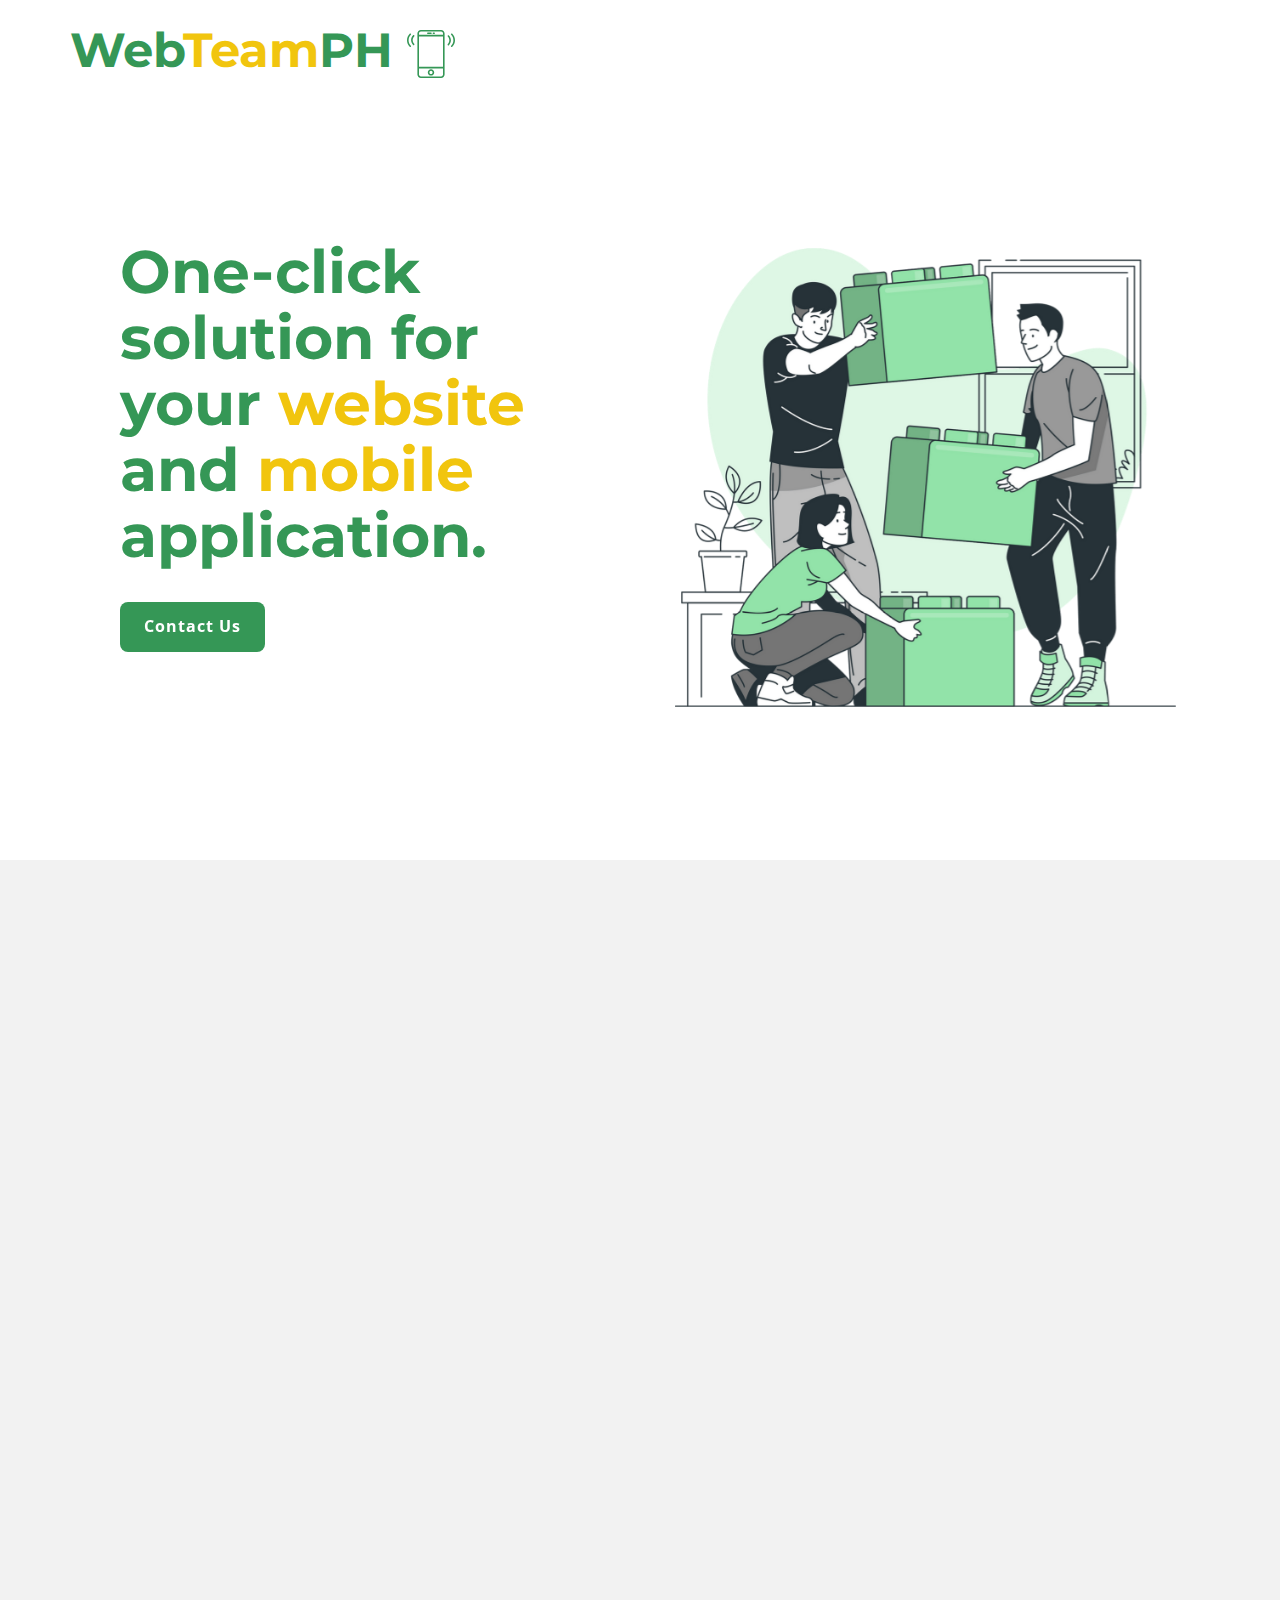
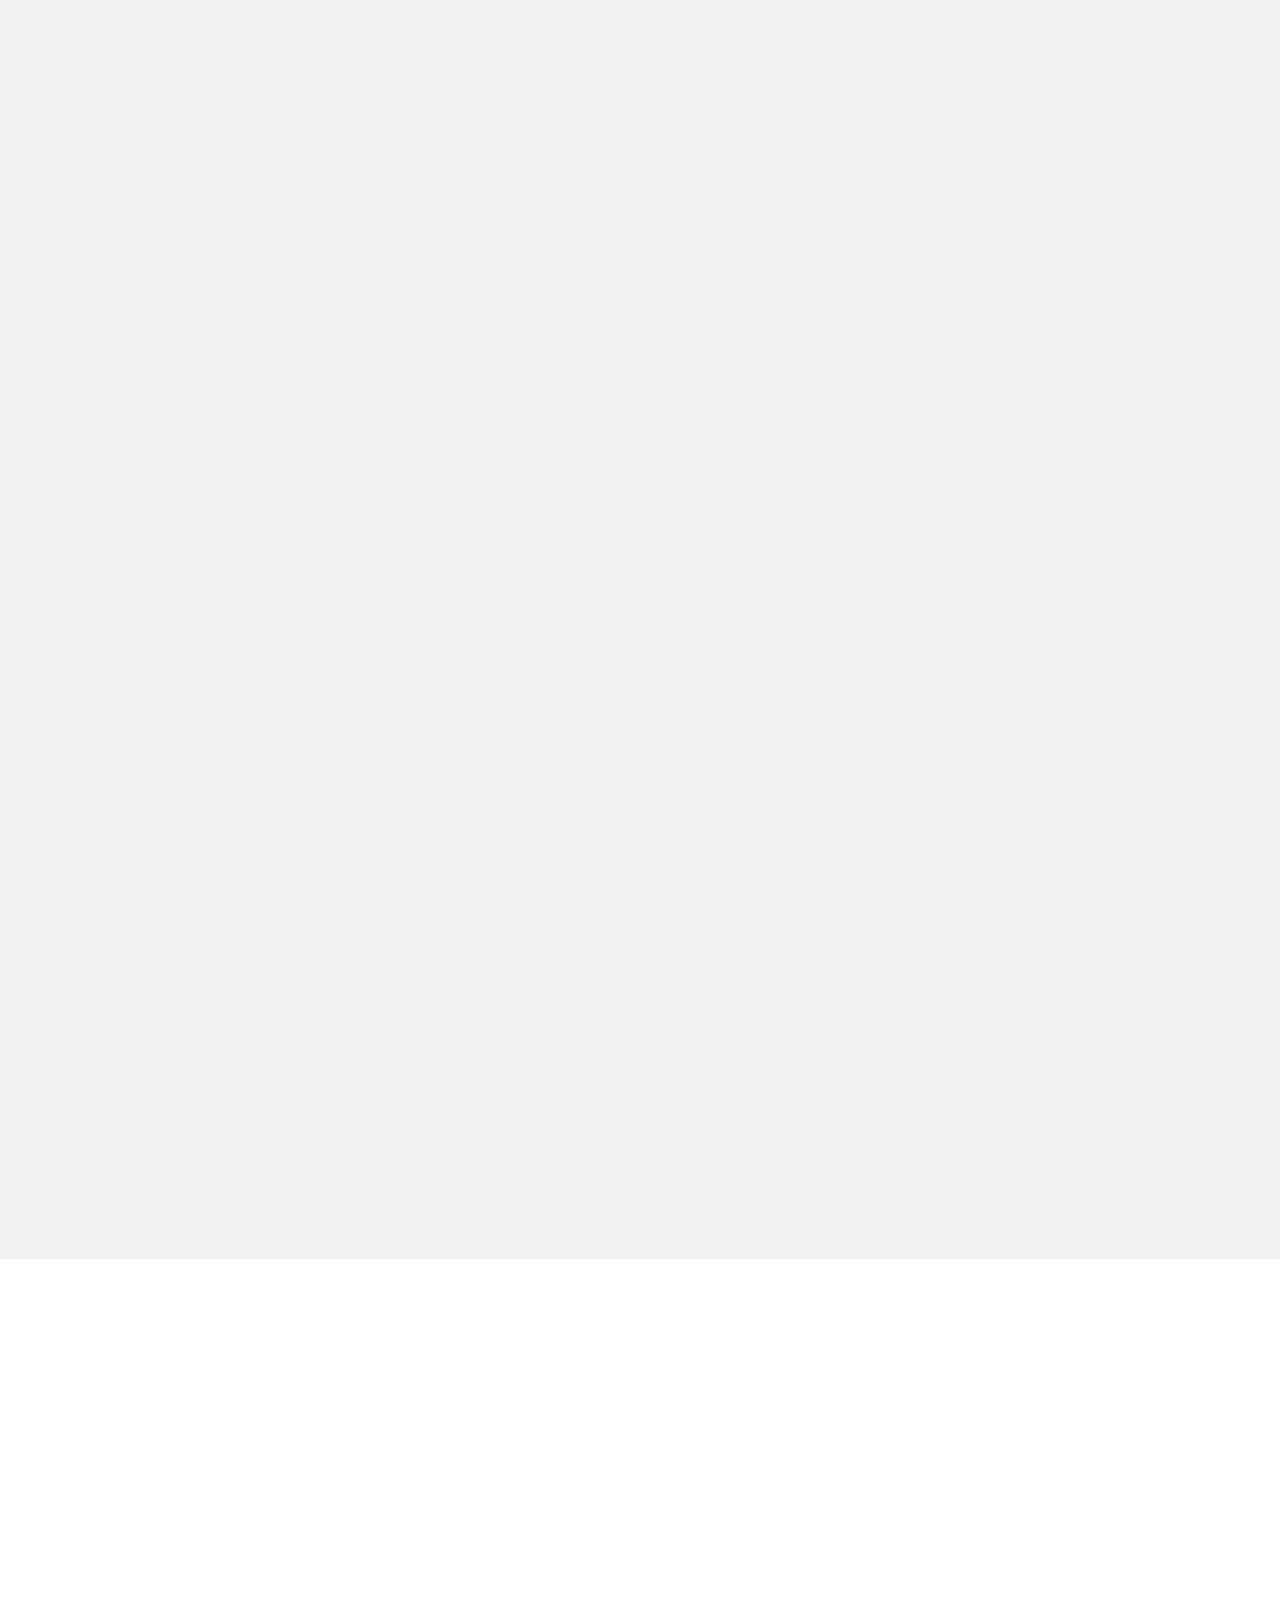
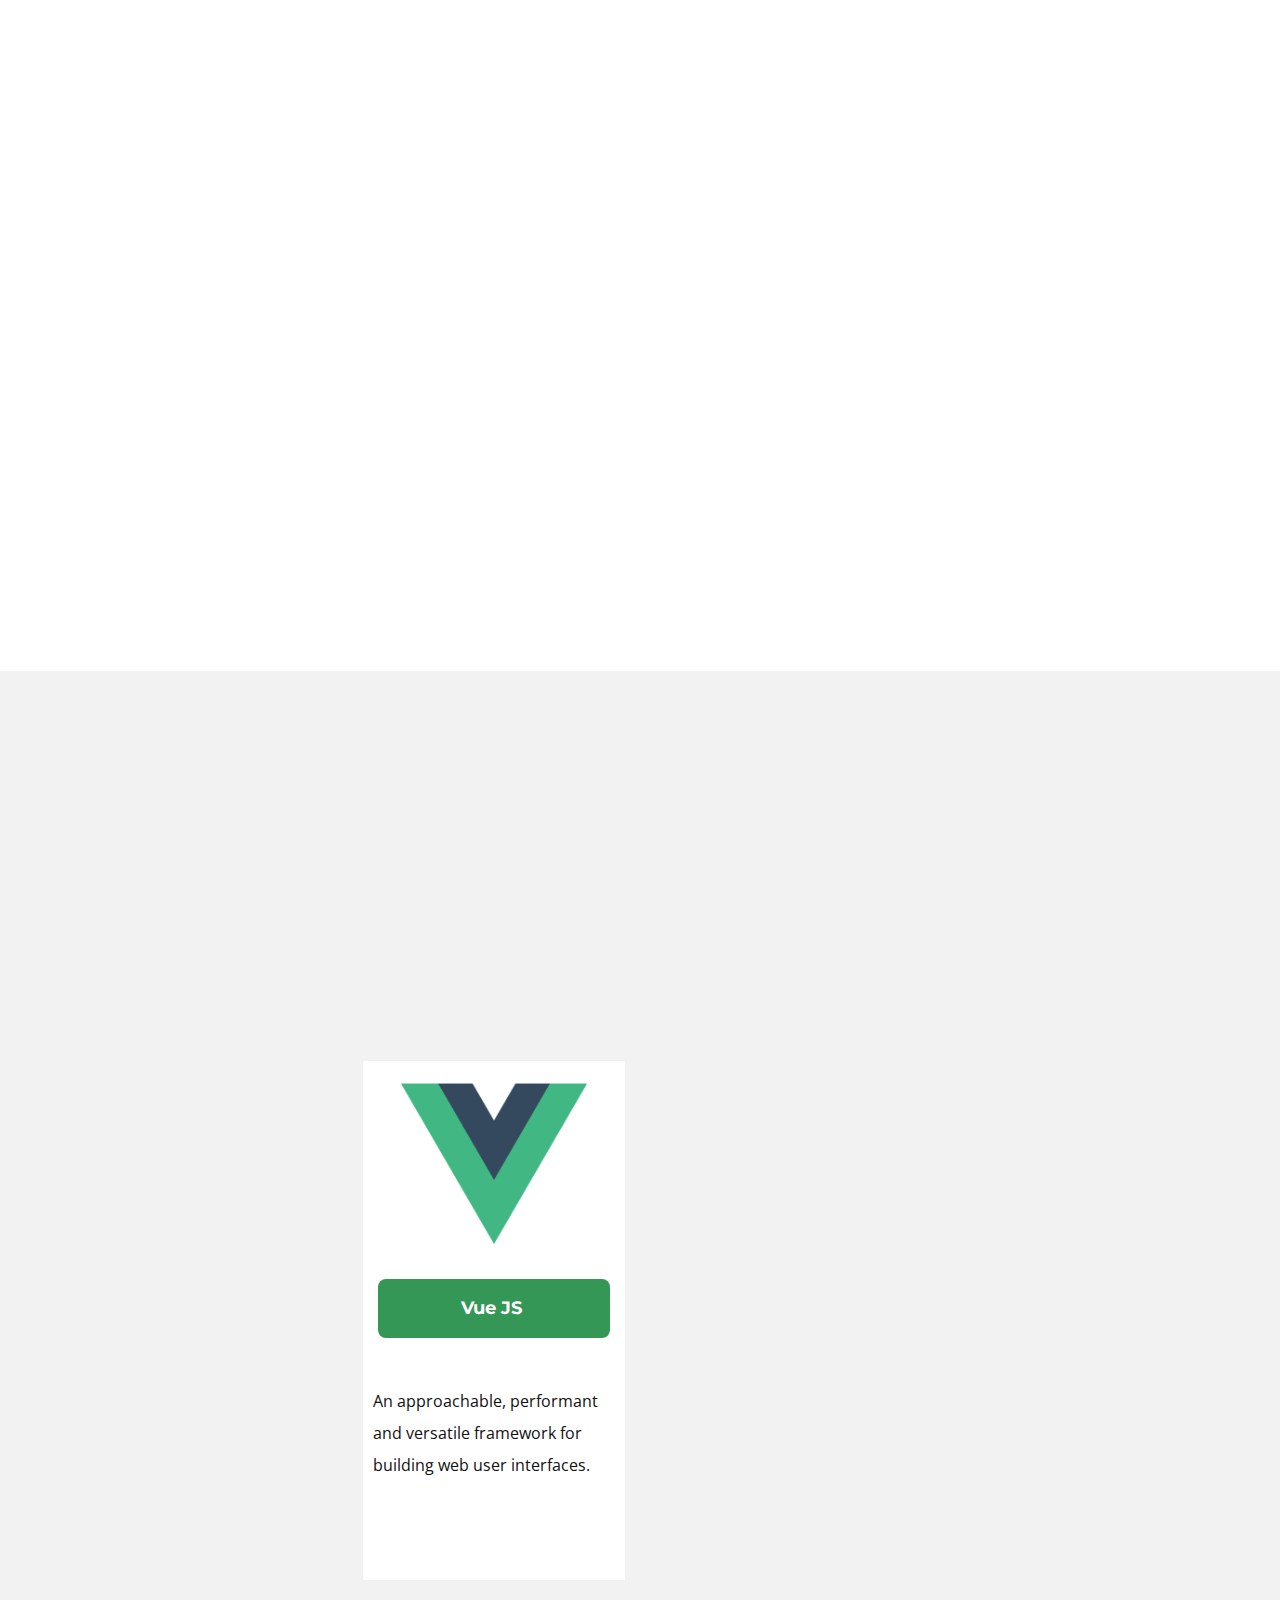
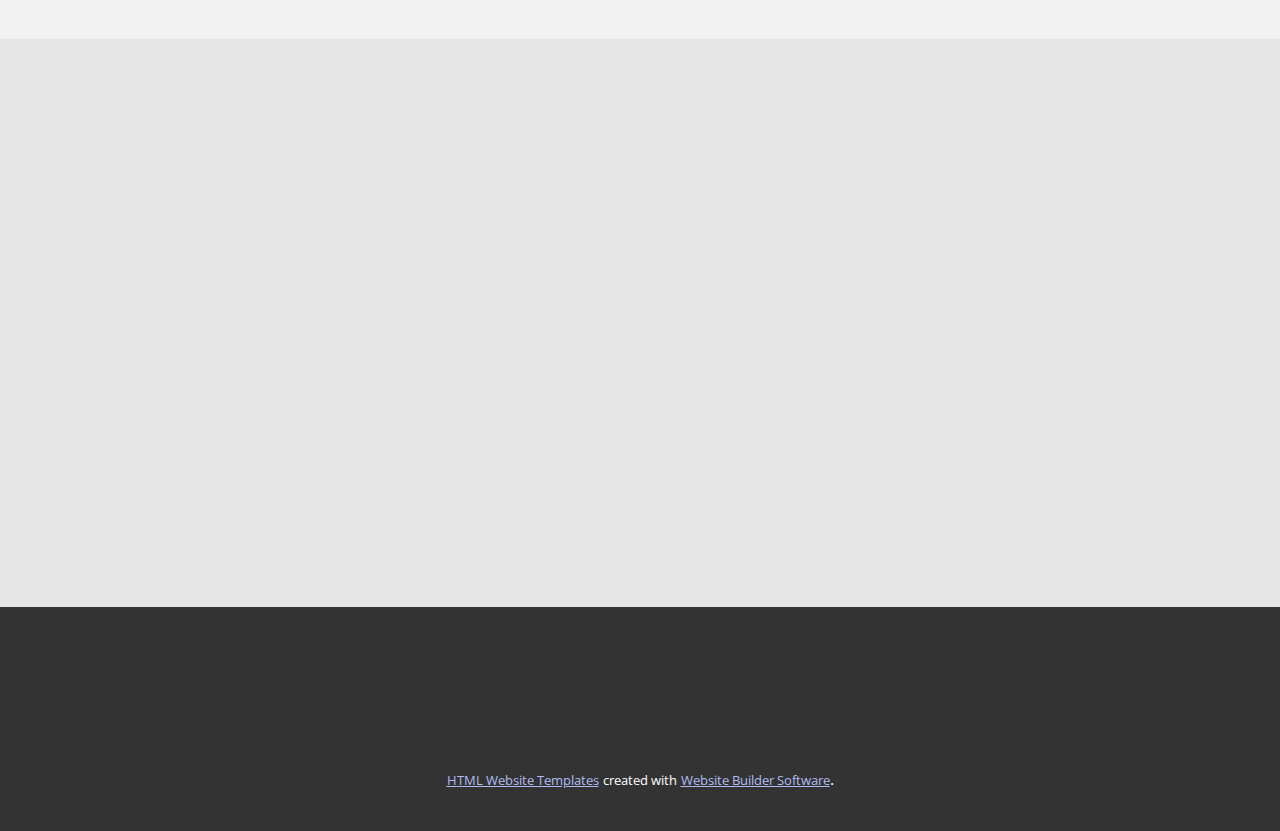
==== index.html @ 56d76322 "uploaded files" ====
<!DOCTYPE html>
<html style="font-size: 16px;" lang="en"><head>
    <meta name="viewport" content="width=device-width, initial-scale=1.0">
    <meta charset="utf-8">
    <meta name="keywords" content="​One-click solution for your static website., ​Hosting solution with benefits., What Clients Say, ​Purchase, ​Get started with the simpliest static page">
    <meta name="description" content="">
    <title>WebTeamPH</title>
    <link rel="stylesheet" href="nicepage.css" media="screen">
<link rel="stylesheet" href="Home.css" media="screen">
    <script class="u-script" type="text/javascript" src="jquery.js" defer=""></script>
    <script class="u-script" type="text/javascript" src="nicepage.js" defer=""></script>
    <meta name="generator" content="Nicepage 5.18.6, nicepage.com">
    <meta name="referrer" content="origin">
    <link id="u-theme-google-font" rel="stylesheet" href="https://fonts.googleapis.com/css?family=Montserrat:100,100i,200,200i,300,300i,400,400i,500,500i,600,600i,700,700i,800,800i,900,900i|Open+Sans:300,300i,400,400i,500,500i,600,600i,700,700i,800,800i">
    <link id="u-page-google-font" rel="stylesheet" href="https://fonts.googleapis.com/css?family=Montserrat:100,100i,200,200i,300,300i,400,400i,500,500i,600,600i,700,700i,800,800i,900,900i">
    
    
    
    
    
    
    
    
    <script type="application/ld+json">{
		"@context": "http://schema.org",
		"@type": "Organization",
		"name": ""
}</script>
    <meta name="theme-color" content="#4861df">
    <meta property="og:title" content="Home">
    <meta property="og:type" content="website">
  <meta data-intl-tel-input-cdn-path="intlTelInput/"></head>
  <body data-home-page="Home.html" data-home-page-title="Home" data-path-to-root="./" class="u-body u-xl-mode" data-lang="en"><header class="u-align-center-sm u-align-center-xs u-clearfix u-header u-header" id="sec-ef8f"><div class="u-clearfix u-sheet u-sheet-1">
        <h1 class="u-custom-font u-font-montserrat u-text u-text-palette-2-base u-text-1"> Web<span class="u-text-palette-3-base">Team</span>PH&nbsp;<span class="u-icon u-icon-1"><svg class="u-svg-content" viewBox="0 0 60 60" x="0px" y="0px" style="width: 1em; height: 1em;"><g><path d="M42.595,0H17.405C14.977,0,13,1.977,13,4.405v51.189C13,58.023,14.977,60,17.405,60h25.189C45.023,60,47,58.023,47,55.595
		V4.405C47,1.977,45.023,0,42.595,0z M15,8h30v38H15V8z M17.405,2h25.189C43.921,2,45,3.079,45,4.405V6H15V4.405
		C15,3.079,16.079,2,17.405,2z M42.595,58H17.405C16.079,58,15,56.921,15,55.595V48h30v7.595C45,56.921,43.921,58,42.595,58z"></path><path d="M30,49c-2.206,0-4,1.794-4,4s1.794,4,4,4s4-1.794,4-4S32.206,49,30,49z M30,55c-1.103,0-2-0.897-2-2s0.897-2,2-2
		s2,0.897,2,2S31.103,55,30,55z"></path><path d="M26,5h4c0.553,0,1-0.447,1-1s-0.447-1-1-1h-4c-0.553,0-1,0.447-1,1S25.447,5,26,5z"></path><path d="M33,5h1c0.553,0,1-0.447,1-1s-0.447-1-1-1h-1c-0.553,0-1,0.447-1,1S32.447,5,33,5z"></path><path d="M56.612,4.569c-0.391-0.391-1.023-0.391-1.414,0s-0.391,1.023,0,1.414c3.736,3.736,3.736,9.815,0,13.552
		c-0.391,0.391-0.391,1.023,0,1.414c0.195,0.195,0.451,0.293,0.707,0.293s0.512-0.098,0.707-0.293
		C61.128,16.434,61.128,9.085,56.612,4.569z"></path><path d="M52.401,6.845c-0.391-0.391-1.023-0.391-1.414,0s-0.391,1.023,0,1.414c1.237,1.237,1.918,2.885,1.918,4.639
		s-0.681,3.401-1.918,4.638c-0.391,0.391-0.391,1.023,0,1.414c0.195,0.195,0.451,0.293,0.707,0.293s0.512-0.098,0.707-0.293
		c1.615-1.614,2.504-3.764,2.504-6.052S54.017,8.459,52.401,6.845z"></path><path d="M4.802,5.983c0.391-0.391,0.391-1.023,0-1.414s-1.023-0.391-1.414,0c-4.516,4.516-4.516,11.864,0,16.38
		c0.195,0.195,0.451,0.293,0.707,0.293s0.512-0.098,0.707-0.293c0.391-0.391,0.391-1.023,0-1.414
		C1.065,15.799,1.065,9.72,4.802,5.983z"></path><path d="M9.013,6.569c-0.391-0.391-1.023-0.391-1.414,0c-1.615,1.614-2.504,3.764-2.504,6.052s0.889,4.438,2.504,6.053
		c0.195,0.195,0.451,0.293,0.707,0.293s0.512-0.098,0.707-0.293c0.391-0.391,0.391-1.023,0-1.414
		c-1.237-1.237-1.918-2.885-1.918-4.639S7.775,9.22,9.013,7.983C9.403,7.593,9.403,6.96,9.013,6.569z"></path>
</g></svg></span>
          <br>
        </h1>
      </div></header> 
    <section class="u-clearfix u-section-1" id="sec-a3f2">
      <div class="u-clearfix u-sheet u-valign-middle u-sheet-1">
        <div class="data-layout-selected u-clearfix u-expanded-width u-gutter-0 u-layout-wrap u-layout-wrap-1">
          <div class="u-layout" style="">
            <div class="u-layout-row" style="">
              <div class="u-align-left u-container-align-left-xs u-container-style u-layout-cell u-left-cell u-size-30 u-size-xs-60 u-white u-layout-cell-1" src="" data-animation-name="customAnimationIn" data-animation-duration="1500">
                <div class="u-container-layout u-container-layout-1">
                  <h1 class="u-custom-font u-font-montserrat u-text u-text-palette-2-base u-text-1"> One-click solution for your <span class="u-text-palette-3-base">website</span> and <span class="u-text-palette-3-base">mobile </span>application.<br>
                  </h1>
                  <a href="https://nicepage.com/website-builder" class="u-active-grey-90 u-align-left-xs u-border-none u-btn u-btn-round u-button-style u-hover-grey-90 u-palette-2-base u-radius-8 u-text-active-white u-text-body-alt-color u-text-hover-white u-btn-1" data-animation-name="customAnimationIn" data-animation-duration="1500" data-animation-delay="500">Contact Us</a>
                </div>
              </div>
              <div class="u-align-center u-container-style u-layout-cell u-right-cell u-size-30 u-size-xs-60 u-layout-cell-2" src="">
                <div class="u-container-layout u-valign-bottom-lg u-valign-bottom-xl u-valign-middle-md u-valign-top-sm u-valign-top-xs u-container-layout-2" src="">
                  <img class="u-expanded-width-sm u-expanded-width-xs u-image u-image-contain u-image-1" src="images/xcc-min copy.png" data-image-width="1178" data-image-height="1080" data-animation-name="customAnimationIn" data-animation-duration="1500" data-animation-delay="500">
                </div>
              </div>
            </div>
          </div>
        </div>
      </div>
    </section>
    <section class="u-align-center u-clearfix u-container-align-center-md u-container-align-center-sm u-container-align-center-xs u-grey-5 u-section-2" id="sec-56a8">
      <div class="u-clearfix u-sheet u-valign-middle-lg u-valign-middle-md u-valign-middle-xl u-sheet-1">
        <div class="u-align-left u-container-align-center-md u-container-align-center-sm u-container-align-center-xs u-container-style u-expanded-width-md u-expanded-width-sm u-expanded-width-xs u-group u-shape-rectangle u-group-1" data-animation-name="customAnimationIn" data-animation-duration="1500" data-animation-delay="500">
          <div class="u-container-layout u-valign-middle u-container-layout-1">
            <h2 class="u-align-center-md u-align-center-sm u-align-center-xs u-text u-text-1"> Web Application with benefits.</h2>
            <p class="u-text u-text-2"> Turn your ideas into reality with WebTeamPH. <br>With a lot of powerful features, we guarantee simplicity and clarity.
            </p>
            <a href="https://nicepage.com/website-design" class="u-active-palette-2-dark-3 u-align-center-md u-align-center-sm u-align-center-xs u-border-none u-btn u-btn-round u-button-style u-custom-font u-font-montserrat u-hover-palette-2-dark-3 u-palette-2-base u-radius-8 u-text-active-white u-text-body-alt-color u-text-hover-white u-btn-1">read more</a>
          </div>
        </div>
        <div class="data-layout-selected u-clearfix u-expanded-width-md u-expanded-width-sm u-expanded-width-xs u-gutter-24 u-layout-wrap u-layout-wrap-1">
          <div class="u-gutter-0 u-layout">
            <div class="u-layout-row">
              <div class="u-size-30">
                <div class="u-layout-col">
                  <div class="u-align-center u-container-style u-layout-cell u-radius-15 u-shape-round u-size-40 u-white u-layout-cell-1" data-animation-name="customAnimationIn" data-animation-duration="1500" data-animation-delay="500">
                    <div class="u-container-layout u-valign-top u-container-layout-2"><span class="u-file-icon u-icon u-icon-circle u-opacity u-opacity-55 u-palette-2-light-2 u-spacing-18 u-icon-1"><img src="images/1927656.png" alt=""></span>
                      <h3 class="u-text u-text-default u-text-palette-2-base u-text-3"> Web Solution</h3>
                      <p class="u-text u-text-palette-5-dark-2 u-text-4"> We build solutions with great design in mind and we always use the most suitable front end and back end technology for each individual need.</p>
                      <a href="https://nicepage.com/c/real-estate-html-templates" class="u-active-none u-align-center u-border-2 u-border-active-palette-1-light-1 u-border-hover-palette-1-light-1 u-border-no-left u-border-no-right u-border-no-top u-border-palette-2-base u-btn u-button-style u-hover-none u-none u-text-body-color u-btn-2">more</a>
                    </div>
                  </div>
                  <div class="u-align-center u-container-style u-layout-cell u-radius-14 u-shape-round u-size-20 u-white u-layout-cell-2" data-animation-name="customAnimationIn" data-animation-duration="1500" data-animation-delay="500">
                    <div class="u-container-layout u-valign-top u-container-layout-3"><span class="u-file-icon u-icon u-icon-circle u-opacity u-opacity-55 u-palette-2-light-2 u-spacing-18 u-icon-2"><img src="images/2939047.png" alt=""></span>
                      <h3 class="u-text u-text-default u-text-palette-2-base u-text-5">Graphic Design</h3>
                      <p class="u-text u-text-palette-5-dark-2 u-text-6"> Cultivate a positive brand identity with high-quality&nbsp;graphics&nbsp;that reflect your company's vision across your website, print media, and social media.</p>
                      <a href="https://nicepage.com/html-website-builder" class="u-active-none u-align-center u-border-2 u-border-active-palette-1-light-1 u-border-hover-palette-1-light-1 u-border-no-left u-border-no-right u-border-no-top u-border-palette-2-base u-btn u-button-style u-hover-none u-none u-text-body-color u-btn-3">more</a>
                    </div>
                  </div>
                </div>
              </div>
              <div class="u-size-30">
                <div class="u-layout-col">
                  <div class="u-align-center u-container-style u-layout-cell u-radius-15 u-shape-round u-size-20 u-white u-layout-cell-3" data-animation-name="customAnimationIn" data-animation-duration="1500" data-animation-delay="500">
                    <div class="u-container-layout u-valign-top u-container-layout-4"><span class="u-file-icon u-icon u-icon-circle u-opacity u-opacity-55 u-palette-2-light-2 u-spacing-18 u-icon-3"><img src="images/545245.png" alt=""></span>
                      <h3 class="u-text u-text-default u-text-palette-2-base u-text-7">Mobile Application</h3>
                      <p class="u-text u-text-palette-5-dark-2 u-text-8"> Get secure, scalable &amp; sustainable&nbsp;mobile app&nbsp;development&nbsp;solutions&nbsp;for startups.</p>
                      <a href="https://nicepage.site" class="u-active-none u-align-center u-border-2 u-border-active-palette-2-light-1 u-border-hover-palette-2-light-1 u-border-no-left u-border-no-right u-border-no-top u-border-palette-2-base u-btn u-button-style u-hover-none u-none u-text-body-color u-btn-4">more</a>
                    </div>
                  </div>
                  <div class="u-align-center u-container-style u-layout-cell u-radius-15 u-shape-round u-size-40 u-white u-layout-cell-4" data-animation-name="customAnimationIn" data-animation-duration="1500" data-animation-delay="500">
                    <div class="u-container-layout u-valign-top u-container-layout-5"><span class="u-icon u-icon-circle u-opacity u-opacity-55 u-palette-2-light-2 u-spacing-18 u-text-palette-2-base u-icon-4"><svg class="u-svg-link" preserveAspectRatio="xMidYMin slice" viewBox="0 0 24 24" style=""><use xmlns:xlink="http://www.w3.org/1999/xlink" xlink:href="#svg-943c"></use></svg><svg class="u-svg-content" viewBox="0 0 24 24" id="svg-943c"><path d="m12 6c-1.228 0-12-.084-12-3s10.772-3 12-3 12 .084 12 3-10.772 3-12 3zm-10.412-3c.732.568 4.245 1.5 10.412 1.5s9.68-.932 10.412-1.5c-.732-.568-4.245-1.5-10.412-1.5s-9.68.932-10.412 1.5zm20.939.116h.01z"></path><path d="m12 12c-1.228 0-12-.084-12-3 0-.414.336-.75.75-.75.385 0 .702.29.745.664.462.553 4.012 1.586 10.505 1.586s10.043-1.033 10.505-1.586c.043-.374.36-.664.745-.664.414 0 .75.336.75.75 0 2.916-10.772 3-12 3zm10.5-3.001c0 .001 0 .001 0 0zm-21 0c0 .001 0 .001 0 0z"></path><path d="m12 18c-1.228 0-12-.084-12-3 0-.414.336-.75.75-.75.385 0 .702.29.745.664.462.553 4.012 1.586 10.505 1.586s10.043-1.033 10.505-1.586c.043-.374.36-.664.745-.664.414 0 .75.336.75.75 0 2.916-10.772 3-12 3zm10.5-3.001c0 .001 0 .001 0 0zm-21 0c0 .001 0 .001 0 0z"></path><path d="m12 24c-1.228 0-12-.084-12-3v-18c0-.414.336-.75.75-.75s.75.336.75.75v17.919c.481.556 4.03 1.581 10.5 1.581s10.019-1.025 10.5-1.581v-17.919c0-.414.336-.75.75-.75s.75.336.75.75v18c0 2.916-10.772 3-12 3z"></path><circle cx="5" cy="14" r="1"></circle><circle cx="5" cy="8" r="1"></circle><circle cx="5" cy="20" r="1"></circle></svg></span>
                      <h3 class="u-text u-text-default u-text-palette-2-base u-text-9">Web Hosting</h3>
                      <p class="u-text u-text-palette-5-dark-2 u-text-10"> Looking for&nbsp;website&nbsp;domain and&nbsp;hosting? Get an all-inclusive plan and go live instantly!</p>
                      <a href="https://nicepage.com/html-website-builder" class="u-active-none u-align-center u-border-2 u-border-active-palette-1-light-1 u-border-hover-palette-1-light-1 u-border-no-left u-border-no-right u-border-no-top u-border-palette-2-base u-btn u-button-style u-hover-none u-none u-text-body-color u-btn-5">more</a>
                    </div>
                  </div>
                </div>
              </div>
            </div>
          </div>
        </div>
      </div>
    </section>
    <section class="u-align-center u-clearfix u-grey-5 u-section-3" id="carousel_56ed">
      <div class="u-clearfix u-sheet u-valign-middle-md u-valign-middle-sm u-valign-middle-xs u-sheet-1">
        <div class="custom-expanded u-expanded-height-lg u-expanded-height-md u-expanded-height-xl u-palette-2-base u-shape u-shape-rectangle u-shape-1" data-animation-name="customAnimationIn" data-animation-duration="1500" data-animation-delay="500"></div>
        <img class="u-image u-image-round u-radius-15 u-image-1" src="images/uuu copy.png" data-image-width="1200" data-image-height="857" data-animation-name="customAnimationIn" data-animation-duration="1500" data-animation-delay="500">
        <div class="u-align-left u-container-align-left u-container-style u-expanded-width-xs u-group u-radius-15 u-shape-round u-white u-group-1" data-animation-name="customAnimationIn" data-animation-duration="1500" data-animation-delay="500">
          <div class="u-container-layout u-container-layout-1">
            <h3 class="u-align-left u-custom-font u-font-montserrat u-text u-text-palette-2-base u-text-1">Create Amazing Website</h3>
            <p class="u-align-left u-text u-text-2"> Stand out with a professional website built on WebTeamPH friendly people today! Customise your website to fit your brand with WebTeamPH flexible design today!</p>
            <p class="u-align-left u-text u-text-3">I</p>
            <a href="https://nicepage.com/html-website-builder" class="u-active-palette-2-dark-3 u-align-left u-border-none u-btn u-btn-round u-button-style u-custom-font u-font-montserrat u-hover-palette-2-dark-3 u-palette-2-base u-radius-8 u-text-active-white u-text-body-alt-color u-text-hover-white u-btn-1">read more</a>
          </div>
        </div>
        <div class="u-palette-2-light-1 u-shape u-shape-circle u-shape-2" data-animation-name="customAnimationIn" data-animation-duration="1500" data-animation-delay="500"></div>
      </div>
    </section>
    <section class="u-align-center u-clearfix u-container-align-center u-section-4" id="carousel_fd4d">
      <div class="u-clearfix u-sheet u-sheet-1">
        <h5 class="u-align-center u-text u-text-default u-text-1" data-animation-name="customAnimationIn" data-animation-duration="1500" data-animation-delay="250">WebTEAMPH</h5>
        <h2 class="u-align-center u-text u-text-default u-text-2" data-animation-name="customAnimationIn" data-animation-duration="1500" data-animation-delay="500">Our Team</h2>
        <p class="u-align-center u-text u-text-3" data-animation-name="customAnimationIn" data-animation-duration="1500" data-animation-delay="0">We place huge value on strong relationships and have seen the benefit they bring to our business. People is vital in helping us to get it right.</p>
        <div class="u-expanded-width u-list u-list-1">
          <div class="u-repeater u-repeater-1">
            <div class="u-align-center u-container-style u-grey-5 u-list-item u-radius-15 u-repeater-item u-shape-round u-list-item-1" data-animation-direction="Up" data-animation-name="customAnimationIn" data-animation-duration="1500" data-animation-delay="500">
              <div class="u-container-layout u-similar-container u-valign-top u-container-layout-1">
                <div alt="" class="u-border-5 u-border-palette-2-base u-image u-image-circle u-image-1" data-image-width="1280" data-image-height="1280"></div>
                <p class="u-text u-text-grey-70 u-text-4"> Being a web developer is something I'm excited about learning because it's a sector that is always changing and necessitates ongoing education.</p>
                <h5 class="u-text u-text-default u-text-palette-2-base u-text-5">Michael Ambas</h5>
                <h6 class="u-text u-text-default u-text-6">Web Developer</h6>
              </div>
            </div>
            <div class="u-align-center u-container-style u-grey-5 u-list-item u-radius-15 u-repeater-item u-shape-round u-list-item-2" data-animation-direction="Up" data-animation-name="customAnimationIn" data-animation-duration="1500" data-animation-delay="500">
              <div class="u-container-layout u-similar-container u-valign-top u-container-layout-2">
                <div alt="" class="u-border-5 u-border-palette-2-base u-image u-image-circle u-image-2" data-image-width="1280" data-image-height="1280"></div>
                <p class="u-text u-text-grey-70 u-text-7"> It's tremendously exciting to be able to use the newest tools and methods to build practical and engaging websites and applications.<br>
                  <br>
                </p>
                <h5 class="u-text u-text-default u-text-palette-2-base u-text-8">Jun Santos</h5>
                <h6 class="u-text u-text-default u-text-9">Web Developer</h6>
              </div>
            </div>
            <div class="u-align-center u-container-style u-grey-5 u-list-item u-radius-15 u-repeater-item u-shape-round u-list-item-3" data-animation-direction="Up" data-animation-name="customAnimationIn" data-animation-duration="1500" data-animation-delay="500">
              <div class="u-container-layout u-similar-container u-valign-top u-container-layout-3">
                <div alt="" class="u-border-5 u-border-palette-2-base u-image u-image-circle u-image-3" data-image-width="1280" data-image-height="1280"></div>
                <p class="u-text u-text-grey-70 u-text-10"> Every project offers the opportunity for creative expression, and I find it to be tremendously fulfilling.<br>
                  <br>
                  <br>
                </p>
                <h5 class="u-text u-text-default u-text-palette-2-base u-text-11">Jeff Passion</h5>
                <h6 class="u-text u-text-default u-text-12">Web Developer</h6>
              </div>
            </div>
            <div class="u-align-center u-container-style u-grey-5 u-list-item u-radius-15 u-repeater-item u-shape-round u-list-item-4" data-animation-name="customAnimationIn" data-animation-duration="1500" data-animation-delay="500">
              <div class="u-container-layout u-similar-container u-valign-top u-container-layout-4">
                <div alt="" class="u-border-5 u-border-palette-2-base u-image u-image-circle u-image-4" data-image-width="1280" data-image-height="1280"></div>
                <p class="u-text u-text-grey-70 u-text-13"> I have the chance to support organizations and people in their digital activities as a web developer.<br>
                  <br>
                  <br>
                </p>
                <h5 class="u-text u-text-default u-text-palette-2-base u-text-14">Japhet Sosa</h5>
                <h6 class="u-text u-text-default u-text-15">Web Developer</h6>
              </div>
            </div>
          </div>
        </div>
      </div>
    </section>
    <section class="u-clearfix u-grey-5 u-section-5" id="sec-d44c">
      <div class="u-clearfix u-sheet u-sheet-1">
        <h2 class="u-text u-text-1" data-animation-name="customAnimationIn" data-animation-duration="1500"> Our <span class="u-text-palette-2-base">Technologies</span>
        </h2>
        <div class="data-layout-selected u-clearfix u-expanded-width u-layout-wrap u-layout-wrap-1">
          <div class="u-layout">
            <div class="u-layout-row">
              <div class="u-container-style u-layout-cell u-size-27-md u-size-27-sm u-size-27-xs u-size-30-lg u-size-30-xl u-layout-cell-1">
                <div class="u-container-layout u-container-layout-1">
                  <p class="u-text u-text-default u-text-2" data-animation-name="customAnimationIn" data-animation-duration="1500" data-animation-delay="500"> Start using this technologies to enhance your websites today and get the best features to buck ratio on the market.</p>
                </div>
              </div>
              <div class="u-container-style u-layout-cell u-size-15-lg u-size-15-xl u-size-17-md u-size-17-sm u-size-17-xs u-layout-cell-2" data-animation-name="customAnimationIn" data-animation-duration="1500" data-animation-delay="500">
                <div class="u-container-layout u-container-layout-2">
                  <ul class="u-custom-list u-text u-text-3">
                    <li>
                      <div class="u-list-icon u-text-palette-2-base">
                        <svg class="u-svg-content" viewBox="0 0 512 512" id="svg-18ed"><path d="m433.1 67.1-231.8 231.9c-6.2 6.2-16.4 6.2-22.6 0l-99.8-99.8-78.9 78.8 150.5 150.5c10.5 10.5 24.6 16.3 39.4 16.3 14.8 0 29-5.9 39.4-16.3l282.7-282.5z" fill="currentColor"></path></svg>
                      </div>
                    </li>
                    <li>Web Development</li>
                    <li>
                      <div class="u-list-icon u-text-palette-2-base">
                        <svg class="u-svg-content" viewBox="0 0 512 512" id="svg-18ed"><path d="m433.1 67.1-231.8 231.9c-6.2 6.2-16.4 6.2-22.6 0l-99.8-99.8-78.9 78.8 150.5 150.5c10.5 10.5 24.6 16.3 39.4 16.3 14.8 0 29-5.9 39.4-16.3l282.7-282.5z" fill="currentColor"></path></svg>
                      </div>Mobile Application<br>
                    </li>
                    <li>
                      <div class="u-list-icon u-text-palette-2-base">
                        <svg class="u-svg-content" viewBox="0 0 512 512" id="svg-18ed"><path d="m433.1 67.1-231.8 231.9c-6.2 6.2-16.4 6.2-22.6 0l-99.8-99.8-78.9 78.8 150.5 150.5c10.5 10.5 24.6 16.3 39.4 16.3 14.8 0 29-5.9 39.4-16.3l282.7-282.5z" fill="currentColor"></path></svg>
                      </div>Web Design
                    </li>
                  </ul>
                </div>
              </div>
              <div class="u-container-style u-layout-cell u-size-15-lg u-size-15-xl u-size-16-md u-size-16-sm u-size-16-xs u-layout-cell-3" data-animation-name="customAnimationIn" data-animation-duration="1500" data-animation-delay="500">
                <div class="u-container-layout u-container-layout-3">
                  <ul class="u-custom-list u-text u-text-4">
                    <li>
                      <div class="u-list-icon u-text-palette-2-base">
                        <svg class="u-svg-content" viewBox="0 0 512 512" id="svg-18ed"><path d="m433.1 67.1-231.8 231.9c-6.2 6.2-16.4 6.2-22.6 0l-99.8-99.8-78.9 78.8 150.5 150.5c10.5 10.5 24.6 16.3 39.4 16.3 14.8 0 29-5.9 39.4-16.3l282.7-282.5z" fill="currentColor"></path></svg>
                      </div>
                    </li>
                    <li>Free Domain</li>
                    <li>
                      <div class="u-list-icon u-text-palette-2-base">
                        <svg class="u-svg-content" viewBox="0 0 512 512" id="svg-18ed"><path d="m433.1 67.1-231.8 231.9c-6.2 6.2-16.4 6.2-22.6 0l-99.8-99.8-78.9 78.8 150.5 150.5c10.5 10.5 24.6 16.3 39.4 16.3 14.8 0 29-5.9 39.4-16.3l282.7-282.5z" fill="currentColor"></path></svg>
                      </div>Free Hosting
                    </li>
                    <li>
                      <div class="u-list-icon u-text-palette-2-base">
                        <svg class="u-svg-content" viewBox="0 0 512 512" id="svg-18ed"><path d="m433.1 67.1-231.8 231.9c-6.2 6.2-16.4 6.2-22.6 0l-99.8-99.8-78.9 78.8 150.5 150.5c10.5 10.5 24.6 16.3 39.4 16.3 14.8 0 29-5.9 39.4-16.3l282.7-282.5z" fill="currentColor"></path></svg>
                      </div>24/7 Support
                    </li>
                  </ul>
                </div>
              </div>
            </div>
          </div>
        </div>
        <div class="data-layout-selected u-clearfix u-expanded-width u-gutter-30 u-layout-wrap u-layout-wrap-2">
          <div class="u-gutter-0 u-layout">
            <div class="u-layout-row">
              <div class="u-align-left u-container-style u-layout-cell u-left-cell u-radius-15 u-shape-round u-size-15 u-white u-layout-cell-4" data-animation-name="customAnimationIn" data-animation-duration="1500" data-animation-delay="750">
                <div class="u-container-layout u-container-layout-4">
                  <h4 class="u-text u-text-body-alt-color u-text-default u-text-5"> Starter Plan</h4>
                  <img class="u-image u-image-default u-image-1" src="images/800px-Laravel.svg.png" alt="" data-image-width="800" data-image-height="832">
                  <a href="https://nicepage.com/c/about-us-html-templates" class="u-active-black u-border-none u-btn u-btn-round u-button-style u-custom-font u-font-montserrat u-hover-black u-palette-2-base u-radius-8 u-text-body-alt-color u-btn-1">Laravel </a>
                  <p class="u-text u-text-6"> Laravel is a web application framework with expressive, elegant syntax. </p>
                </div>
              </div>
              <div class="u-container-style u-layout-cell u-size-15 u-white u-layout-cell-5">
                <div class="u-container-layout u-container-layout-5">
                  <img class="u-image u-image-contain u-image-default u-preserve-proportions u-image-2" src="images/Vue.png" alt="" data-image-width="400" data-image-height="400">
                  <a href="https://nicepage.com/c/about-us-html-templates" class="u-active-black u-border-none u-btn u-btn-round u-button-style u-custom-font u-font-montserrat u-hover-black u-palette-2-base u-radius-8 u-text-body-alt-color u-btn-2">Vue JS&nbsp; </a>
                  <p class="u-text u-text-7"> An approachable, performant and versatile framework for building web user interfaces.</p>
                </div>
              </div>
              <div class="u-align-left u-container-style u-layout-cell u-radius-15 u-size-15 u-white u-layout-cell-6" data-animation-name="customAnimationIn" data-animation-duration="1500" data-animation-delay="750">
                <div class="u-container-layout u-container-layout-6">
                  <img class="u-image u-image-contain u-image-default u-image-3" src="images/php.png" alt="" data-image-width="312" data-image-height="161">
                  <a href="https://nicepage.com/c/about-us-html-templates" class="u-active-black u-border-none u-btn u-btn-round u-button-style u-custom-font u-font-montserrat u-hover-black u-palette-2-base u-radius-8 u-text-body-alt-color u-btn-3">PHP and MySQL</a>
                  <p class="u-text u-text-8"> PHP is the most popular scripting language for web development. MySQL is a Relational Database Management System (RDBMS) that uses Structured Query Language (SQL).</p>
                </div>
              </div>
              <div class="u-align-left u-container-style u-layout-cell u-radius-15 u-right-cell u-size-15 u-white u-layout-cell-7" data-animation-name="customAnimationIn" data-animation-duration="1500" data-animation-delay="750">
                <div class="u-container-layout u-container-layout-7">
                  <img class="u-image u-image-contain u-image-default u-image-4" src="images/aws.png" alt="" data-image-width="290" data-image-height="174">
                  <a href="https://nicepage.com/c/about-us-html-templates" class="u-active-black u-border-none u-btn u-btn-round u-button-style u-custom-font u-font-montserrat u-hover-black u-palette-2-base u-radius-8 u-text-body-alt-color u-btn-4">Amazon Web Services</a>
                  <p class="u-text u-text-default u-text-9"> Amazon Web Services&nbsp;(AWS) is the world's most comprehensive and broadly adopted cloud, offering over 200 fully featured services from data centers globally</p>
                </div>
              </div>
            </div>
          </div>
        </div>
      </div>
    </section>
    <section class="u-align-center u-clearfix u-grey-10 u-section-6" id="carousel_799b">
      <div class="u-expanded-width u-palette-2-base u-shape u-shape-rectangle u-shape-1" data-animation-name="customAnimationIn" data-animation-duration="1500" data-animation-delay="500"></div>
      <div class="u-container-style u-group u-radius-10 u-shape-round u-white u-group-1" data-animation-name="customAnimationIn" data-animation-duration="1500" data-animation-delay="500">
        <div class="u-container-layout u-container-layout-1">
          <h3 class="u-text u-text-palette-2-base u-text-1">Contact Info</h3>
          <a href="https://nicepage.com/c/education-website-mockup" class="u-active-none u-btn u-button-style u-hover-none u-none u-text-hover-palette-2-base u-btn-1"><span class="u-icon u-text-palette-2-base"><svg class="u-svg-content" viewBox="0 0 241.73 241.73" x="0px" y="0px" style="width: 1em; height: 1em;"><g><path style="fill:currentColor;" d="M234.771,181.213l-34.938-34.953c-4.692-4.668-10.975-7.24-17.689-7.24   c-6.987,0-13.584,2.751-18.572,7.742l-13.6,13.597c-10.568-5.874-24.614-13.953-39.197-28.536   c-14.566-14.571-22.646-28.576-28.55-39.201l13.613-13.603c10.121-10.142,10.328-26.413,0.463-36.269L61.37,7.818   c-4.679-4.692-10.962-7.276-17.693-7.276c-6.831,0-13.293,2.63-18.252,7.417c-3,2.416-18.055,15.706-23.666,43.114   c-7.856,38.363,10.194,75.274,62.302,127.403c58.209,58.191,107.902,62.714,121.746,62.714c2.882,0,4.621-0.178,5.085-0.232   c27.147-3.182,36.867-15.238,43.964-24.041C244.052,205.508,244.02,190.496,234.771,181.213z M223.178,207.502   c-6.671,8.274-12.971,16.088-34.031,18.557c-0.011,0.001-1.163,0.13-3.34,0.13c-12.386,0-57.008-4.206-111.139-58.32   C26.615,119.796,9.749,86.829,16.454,54.081c4.894-23.906,17.887-34.067,18.392-34.453l0.448-0.331l0.393-0.394   c2.169-2.167,5.006-3.361,7.989-3.361c2.716,0,5.228,1.018,7.08,2.876l34.939,34.94c4.02,4.016,3.806,10.774-0.471,15.06   L69.829,83.8l-0.253,0.265c-4.012,4.419-3.54,10.391-1.33,14.28c6.377,11.508,15.112,27.269,31.92,44.082   c16.752,16.752,32.49,25.48,43.966,31.845c1.149,0.645,3.521,1.727,6.49,1.727c3.506,0,6.725-1.484,9.108-4.189l14.448-14.444   c2.157-2.158,4.985-3.347,7.964-3.347c2.722,0,5.247,1.021,7.095,2.859l34.915,34.93   C228.587,196.259,226.756,203.064,223.178,207.502z"></path><path style="fill:currentColor;" d="M146.447,37.293c12.887,1.483,28.061,9.289,38.657,19.886c10.695,10.695,18.52,26.023,19.933,39.05   c0.417,3.843,3.667,6.691,7.447,6.691c0.27,0,0.544-0.015,0.818-0.044c4.118-0.447,7.094-4.147,6.647-8.265   c-1.787-16.467-11.075-34.874-24.238-48.038c-13.04-13.041-31.259-22.306-47.549-24.181c-4.113-0.477-7.834,2.479-8.308,6.593   C139.38,33.099,142.331,36.819,146.447,37.293z"></path><path style="fill:currentColor;" d="M139.44,68.711c6.97,0.803,16.616,5.973,22.935,12.292c6.373,6.374,11.553,16.112,12.316,23.157   c0.417,3.844,3.667,6.692,7.447,6.692c0.27,0,0.543-0.015,0.817-0.044c4.118-0.447,7.095-4.147,6.648-8.265   c-1.304-12.028-9.289-24.813-16.623-32.147c-7.268-7.269-19.928-15.216-31.825-16.587c-4.119-0.479-7.835,2.478-8.309,6.592   C132.373,64.516,135.325,68.237,139.44,68.711z"></path>
</g></svg></span>&nbsp;+63 09270234061
          </a>
          <a href="mailto:contact@yourmail.com" class="u-active-none u-btn u-button-style u-hover-none u-none u-text-hover-palette-2-base u-btn-2"><span class="u-icon u-text-palette-2-base"><svg class="u-svg-content" viewBox="0 0 479.058 479.058" style="width: 1em; height: 1em;"><path d="m434.146 59.882h-389.234c-24.766 0-44.912 20.146-44.912 44.912v269.47c0 24.766 20.146 44.912 44.912 44.912h389.234c24.766 0 44.912-20.146 44.912-44.912v-269.47c0-24.766-20.146-44.912-44.912-44.912zm0 29.941c2.034 0 3.969.422 5.738 1.159l-200.355 173.649-200.356-173.649c1.769-.736 3.704-1.159 5.738-1.159zm0 299.411h-389.234c-8.26 0-14.971-6.71-14.971-14.971v-251.648l199.778 173.141c2.822 2.441 6.316 3.655 9.81 3.655s6.988-1.213 9.81-3.655l199.778-173.141v251.649c-.001 8.26-6.711 14.97-14.971 14.97z"></path></svg></span>&nbsp;xjunsantos@gmail.com
          </a>
          <p class="u-text u-text-2"><span class="u-icon u-text-palette-2-base"><svg class="u-svg-content" viewBox="0 0 512 512" x="0px" y="0px" style="width: 1em; height: 1em;"><g><g><path d="M256,0C156.748,0,76,80.748,76,180c0,33.534,9.289,66.26,26.869,94.652l142.885,230.257    c2.737,4.411,7.559,7.091,12.745,7.091c0.04,0,0.079,0,0.119,0c5.231-0.041,10.063-2.804,12.75-7.292L410.611,272.22    C427.221,244.428,436,212.539,436,180C436,80.748,355.252,0,256,0z M384.866,256.818L258.272,468.186l-129.905-209.34    C113.734,235.214,105.8,207.95,105.8,180c0-82.71,67.49-150.2,150.2-150.2S406.1,97.29,406.1,180    C406.1,207.121,398.689,233.688,384.866,256.818z"></path>
</g>
</g><g><g><path d="M256,90c-49.626,0-90,40.374-90,90c0,49.309,39.717,90,90,90c50.903,0,90-41.233,90-90C346,130.374,305.626,90,256,90z     M256,240.2c-33.257,0-60.2-27.033-60.2-60.2c0-33.084,27.116-60.2,60.2-60.2s60.1,27.116,60.1,60.2    C316.1,212.683,289.784,240.2,256,240.2z"></path>
</g>
</g></svg></span>&nbsp;Philippines
          </p>
          <div class="u-social-icons u-spacing-16 u-social-icons-1">
            <a class="u-social-url" target="_blank" data-type="Custom" title="Custom" href=""><span class="u-icon u-icon-circle u-social-custom u-social-icon u-text-palette-2-base u-icon-4"><svg class="u-svg-link" preserveAspectRatio="xMidYMin slice" viewBox="0 0 512 512" style=""><use xmlns:xlink="http://www.w3.org/1999/xlink" xlink:href="#svg-7180"></use></svg><svg class="u-svg-content" viewBox="0 0 512 512" id="svg-7180"><path d="m75 512h167v-182h-60v-60h60v-75c0-41.355469 33.644531-75 75-75h75v60h-60c-16.542969 0-30 13.457031-30 30v60h87.292969l-10 60h-77.292969v182h135c41.355469 0 75-33.644531 75-75v-362c0-41.355469-33.644531-75-75-75h-362c-41.355469 0-75 33.644531-75 75v362c0 41.355469 33.644531 75 75 75zm-45-437c0-24.8125 20.1875-45 45-45h362c24.8125 0 45 20.1875 45 45v362c0 24.8125-20.1875 45-45 45h-105v-122h72.707031l20-120h-92.707031v-30h90v-120h-105c-57.898438 0-105 47.101562-105 105v45h-60v120h60v122h-137c-24.8125 0-45-20.1875-45-45zm0 0"></path></svg></span>
            </a>
            <a class="u-social-url" target="_blank" data-type="Custom" title="Custom" href=""><span class="u-icon u-icon-circle u-social-custom u-social-icon u-text-palette-2-base u-icon-5"><svg class="u-svg-link" preserveAspectRatio="xMidYMin slice" viewBox="0 -45 512.00013 512" style=""><use xmlns:xlink="http://www.w3.org/1999/xlink" xlink:href="#svg-5fdd"></use></svg><svg class="u-svg-content" viewBox="0 -45 512.00013 512" id="svg-5fdd"><path d="m194.816406 422.710938c-85.453125 0-152.992187-14.929688-185.304687-40.953126l-.628907-.507812-.570312-.570312c-7.675781-7.679688-10.191406-17.753907-6.894531-27.636719l.300781-.820313c4-10.003906 13.800781-16.738281 24.421875-16.800781 21.859375-.378906 40.984375-2.984375 58.339844-8.042969-27.683594-12.875-46.914063-35.167968-58.355469-67.433594-3.847656-10.0625-.527344-21.21875 8.339844-27.871093 2.1875-1.644531 4.660156-2.886719 7.277344-3.71875-15.382813-17.757813-26.746094-37.964844-33.109376-59.335938l-.199218-.664062-.136719-.679688c-2.160156-10.808593 2.671875-21.921875 11.527344-26.707031 3.714843-2.132812 7.75-3.238281 11.800781-3.332031-4.367188-9.40625-7.542969-19.0625-9.425781-28.777344-5.226563-26.921875-.914063-53.910156 12.8125-80.214844l3.175781-6.351562c2.542969-5.082031 7.402344-8.652344 13.003906-9.5625 5.601563-.90625 11.34375.945312 15.355469 4.957031l5.785156 5.792969c45.703125 47.914062 86.640625 70.648437 157.417969 86.203125 3.160156-27.167969 14.90625-52.421875 33.855469-72.296875 22.550781-23.648438 52.664062-36.917969 84.792969-37.371094h.210937c23.441406 0 52.519531 13.382813 70.105469 22.820313 15.085937-4.9375 33.261718-12.582032 52.121094-20.664063 8.824218-4.140625 19.703124-2.2460938 26.640624 4.691406 6.800782 6.800781 8.6875 16.390625 5.078126 25.710938-1.371094 3.816406-2.925782 7.5625-4.65625 11.226562 2.582031 1.183594 4.945312 2.789063 6.941406 4.785157 6.035156 6.035156 8.550781 15.480468 6.40625 24.066406l-.230469.816406c-7.226563 23.289062-21.109375 42.257812-39.46875 54.164062-3.066406 163.285157-126.027344 295.078126-276.730469 295.078126zm-156.511718-57.675782c30.449218 17.226563 88.476562 27.648438 156.511718 27.648438 65.410156 0 127.136719-28.082032 173.804688-79.074219 47.050781-51.410156 72.960937-119.679687 72.960937-192.234375v-.816406c0-6.570313 3.617188-12.566406 9.4375-15.652344 11.808594-6.253906 21.371094-16.90625 27.589844-30.527344-6.414063 1.011719-12.933594-1.5625-16.929687-6.929687-4.644532-6.238281-4.695313-14.664063-.128907-20.957031 2.464844-3.398438 4.699219-6.933594 6.691407-10.589844-16.285157 6.839844-31.75 12.972656-45.175782 17.046875-4.878906 1.476562-10.316406.898437-14.773437-1.589844-23.902344-13.316406-46.164063-21.277344-59.585938-21.316406-49.527343.757812-89.796875 43.175781-89.796875 94.605469 0 5.316406-2.359375 10.300781-6.464844 13.679687-4.109374 3.375-9.453124 4.726563-14.671874 3.695313-81.609376-16.078126-129.96875-40.1875-180.257813-90.722657-7.207031 17.269531-9.175781 34.664063-5.84375 51.839844 3.378906 17.398437 12.367187 34.832031 25.996094 50.414063 5.179687 5.914062 5.867187 14.375 1.710937 21.050781-4.140625 6.652343-12.011718 9.761719-19.578125 7.734375-5.914062-1.585938-11.351562-3.667969-16.507812-6.34375 10.503906 22.816406 28.570312 43.917968 51.28125 59.480468 6.582031 4.511719 9.332031 12.921876 6.691406 20.453126-2.644531 7.542968-10.03125 12.398437-18.015625 11.804687-8.699219-.644531-16.40625-2.296875-23.5-5.082031 12.734375 25.933594 33.082031 40.203125 64.429688 45.65625 7.464843 1.300781 13.277343 7.195312 14.464843 14.667968 1.191407 7.472657-2.507812 14.878907-9.199219 18.429688-26.71875 14.164062-55.921874 21.765625-91.140624 23.628906zm0 0"></path></svg></span>
            </a>
            <a class="u-social-url" target="_blank" data-type="Custom" title="Custom" href=""><span class="u-icon u-icon-circle u-social-custom u-social-icon u-text-palette-2-base u-icon-6"><svg class="u-svg-link" preserveAspectRatio="xMidYMin slice" viewBox="0 0 512.00096 512.00096" style=""><use xmlns:xlink="http://www.w3.org/1999/xlink" xlink:href="#svg-009b"></use></svg><svg class="u-svg-content" viewBox="0 0 512.00096 512.00096" id="svg-009b"><path d="m373.40625 0h-234.8125c-76.421875 0-138.59375 62.171875-138.59375 138.59375v234.816406c0 76.417969 62.171875 138.589844 138.59375 138.589844h234.816406c76.417969 0 138.589844-62.171875 138.589844-138.589844v-234.816406c0-76.421875-62.171875-138.59375-138.59375-138.59375zm108.578125 373.410156c0 59.867188-48.707031 108.574219-108.578125 108.574219h-234.8125c-59.871094 0-108.578125-48.707031-108.578125-108.574219v-234.816406c0-59.871094 48.707031-108.578125 108.578125-108.578125h234.816406c59.867188 0 108.574219 48.707031 108.574219 108.578125zm0 0"></path><path d="m256 116.003906c-77.195312 0-139.996094 62.800782-139.996094 139.996094s62.800782 139.996094 139.996094 139.996094 139.996094-62.800782 139.996094-139.996094-62.800782-139.996094-139.996094-139.996094zm0 249.976563c-60.640625 0-109.980469-49.335938-109.980469-109.980469 0-60.640625 49.339844-109.980469 109.980469-109.980469 60.644531 0 109.980469 49.339844 109.980469 109.980469 0 60.644531-49.335938 109.980469-109.980469 109.980469zm0 0"></path><path d="m399.34375 66.285156c-22.8125 0-41.367188 18.558594-41.367188 41.367188 0 22.8125 18.554688 41.371094 41.367188 41.371094s41.371094-18.558594 41.371094-41.371094-18.558594-41.367188-41.371094-41.367188zm0 52.71875c-6.257812 0-11.351562-5.09375-11.351562-11.351562 0-6.261719 5.09375-11.351563 11.351562-11.351563 6.261719 0 11.355469 5.089844 11.355469 11.351563 0 6.257812-5.09375 11.351562-11.355469 11.351562zm0 0"></path></svg></span>
            </a>
            <a class="u-social-url" target="_blank" data-type="Custom" title="Custom" href=""><span class="u-icon u-icon-circle u-social-custom u-social-icon u-text-palette-2-base u-icon-7"><svg class="u-svg-link" preserveAspectRatio="xMidYMin slice" viewBox="0 -62 512.00199 512" style=""><use xmlns:xlink="http://www.w3.org/1999/xlink" xlink:href="#svg-09c1"></use></svg><svg class="u-svg-content" viewBox="0 -62 512.00199 512" id="svg-09c1"><path d="m334.808594 170.992188-113.113282-61.890626c-6.503906-3.558593-14.191406-3.425781-20.566406.351563-6.378906 3.78125-10.183594 10.460937-10.183594 17.875v122.71875c0 7.378906 3.78125 14.046875 10.117188 17.832031 3.308594 1.976563 6.976562 2.96875 10.652344 2.96875 3.367187 0 6.742187-.832031 9.847656-2.503906l113.117188-60.824219c6.714843-3.613281 10.90625-10.59375 10.9375-18.222656.027343-7.628906-4.113282-14.640625-10.808594-18.304687zm-113.859375 63.617187v-91.71875l84.539062 46.257813zm0 0"></path><path d="m508.234375 91.527344-.023437-.234375c-.433594-4.121094-4.75-40.777344-22.570313-59.421875-20.597656-21.929688-43.949219-24.59375-55.179687-25.871094-.929688-.105469-1.78125-.203125-2.542969-.304688l-.894531-.09375c-67.6875-4.921874-169.910157-5.5937495-170.933594-5.59765575l-.089844-.00390625-.089844.00390625c-1.023437.00390625-103.246094.67578175-171.542968 5.59765575l-.902344.09375c-.726563.097657-1.527344.1875-2.398438.289063-11.101562 1.28125-34.203125 3.949219-54.859375 26.671875-16.972656 18.445312-21.878906 54.316406-22.382812 58.347656l-.058594.523438c-.152344 1.714844-3.765625 42.539062-3.765625 83.523437v38.3125c0 40.984375 3.613281 81.808594 3.765625 83.527344l.027344.257813c.433593 4.054687 4.746093 40.039062 22.484375 58.691406 19.367187 21.195312 43.855468 24 57.027344 25.507812 2.082031.238282 3.875.441406 5.097656.65625l1.183594.164063c39.082031 3.71875 161.617187 5.550781 166.8125 5.625l.15625.003906.15625-.003906c1.023437-.003907 103.242187-.675781 170.929687-5.597657l.894531-.09375c.855469-.113281 1.816406-.214843 2.871094-.324218 11.039062-1.171875 34.015625-3.605469 54.386719-26.019532 16.972656-18.449218 21.882812-54.320312 22.382812-58.347656l.058594-.523437c.152344-1.71875 3.769531-42.539063 3.769531-83.523438v-38.3125c-.003906-40.984375-3.617187-81.804687-3.769531-83.523437zm-26.238281 121.835937c0 37.933594-3.3125 77-3.625 80.585938-1.273438 9.878906-6.449219 32.574219-14.71875 41.5625-12.75 14.027343-25.847656 15.417969-35.410156 16.429687-1.15625.121094-2.226563.238282-3.195313.359375-65.46875 4.734375-163.832031 5.460938-168.363281 5.488281-5.082032-.074218-125.824219-1.921874-163.714844-5.441406-1.941406-.316406-4.039062-.558594-6.25-.808594-11.214844-1.285156-26.566406-3.042968-38.371094-16.027343l-.277344-.296875c-8.125-8.464844-13.152343-29.6875-14.429687-41.148438-.238281-2.710937-3.636719-42.238281-3.636719-80.703125v-38.3125c0-37.890625 3.304688-76.914062 3.625-80.574219 1.519532-11.636718 6.792969-32.957031 14.71875-41.574218 13.140625-14.453125 26.996094-16.054688 36.160156-17.113282.875-.101562 1.691407-.195312 2.445313-.292968 66.421875-4.757813 165.492187-5.464844 169.046875-5.492188 3.554688.023438 102.589844.734375 168.421875 5.492188.808594.101562 1.691406.203125 2.640625.3125 9.425781 1.074218 23.671875 2.699218 36.746094 16.644531l.121094.128906c8.125 8.464844 13.152343 30.058594 14.429687 41.75.226563 2.558594 3.636719 42.171875 3.636719 80.71875zm0 0"></path></svg></span>
            </a>
          </div>
          <div class="u-expanded-width-sm u-expanded-width-xs u-form u-form-1">
            <form action="https://forms.nicepagesrv.com/v2/form/process" class="u-clearfix u-form-spacing-10 u-form-vertical u-inner-form" style="padding: 0px;" source="email" name="form-2">
              <div class="u-form-group u-form-name">
                <label for="name-da97" class="u-form-control-hidden u-label">Name</label>
                <input type="text" placeholder="Enter your Name" id="name-da97" name="name" class="u-border-no-bottom u-border-no-left u-border-no-right u-border-no-top u-grey-5 u-input u-input-rectangle" required="" wfd-id="id1068">
              </div>
              <div class="u-form-email u-form-group">
                <label for="email-da97" class="u-form-control-hidden u-label">Email</label>
                <input type="email" placeholder="Enter a valid email address" id="email-da97" name="email" class="u-border-no-bottom u-border-no-left u-border-no-right u-border-no-top u-grey-5 u-input u-input-rectangle" required="" wfd-id="id1069">
              </div>
              <div class="u-form-group u-form-message">
                <label for="message-da97" class="u-form-control-hidden u-label">Message</label>
                <textarea placeholder="Enter your message" rows="4" cols="50" id="message-da97" name="message" class="u-border-no-bottom u-border-no-left u-border-no-right u-border-no-top u-grey-5 u-input u-input-rectangle" required=""></textarea>
              </div>
              <div class="u-align-left u-form-group u-form-submit">
                <a href="#" class="u-border-none u-btn u-btn-round u-btn-submit u-button-style u-palette-2-base u-radius-15 u-btn-3">Submit</a>
                <input type="submit" value="submit" class="u-form-control-hidden" wfd-id="id1070">
              </div>
              <div class="u-form-send-message u-form-send-success"> Thank you! Your message has been sent. </div>
              <div class="u-form-send-error u-form-send-message"> Unable to send your message. Please fix errors then try again. </div>
              <input type="hidden" value="" name="recaptchaResponse" wfd-id="id1071">
              <input type="hidden" name="formServices" value="33c6ab55-8c22-0f44-94f5-99dcc87480ac">
            </form>
          </div>
        </div>
      </div>
    </section>
    
    
    
    <footer class="u-align-center u-clearfix u-footer u-grey-80 u-footer" id="sec-c677"><div class="u-clearfix u-sheet u-sheet-1"></div></footer>
    <section class="u-backlink u-clearfix u-grey-80">
      <a class="u-link" href="https://nicepage.com/html-templates" target="_blank">
        <span>HTML Website Templates</span>
      </a>
      <p class="u-text">
        <span>created with</span>
      </p>
      <a class="u-link" href="" target="_blank">
        <span>Website Builder Software</span>
      </a>. 
    </section>
  
</body></html>
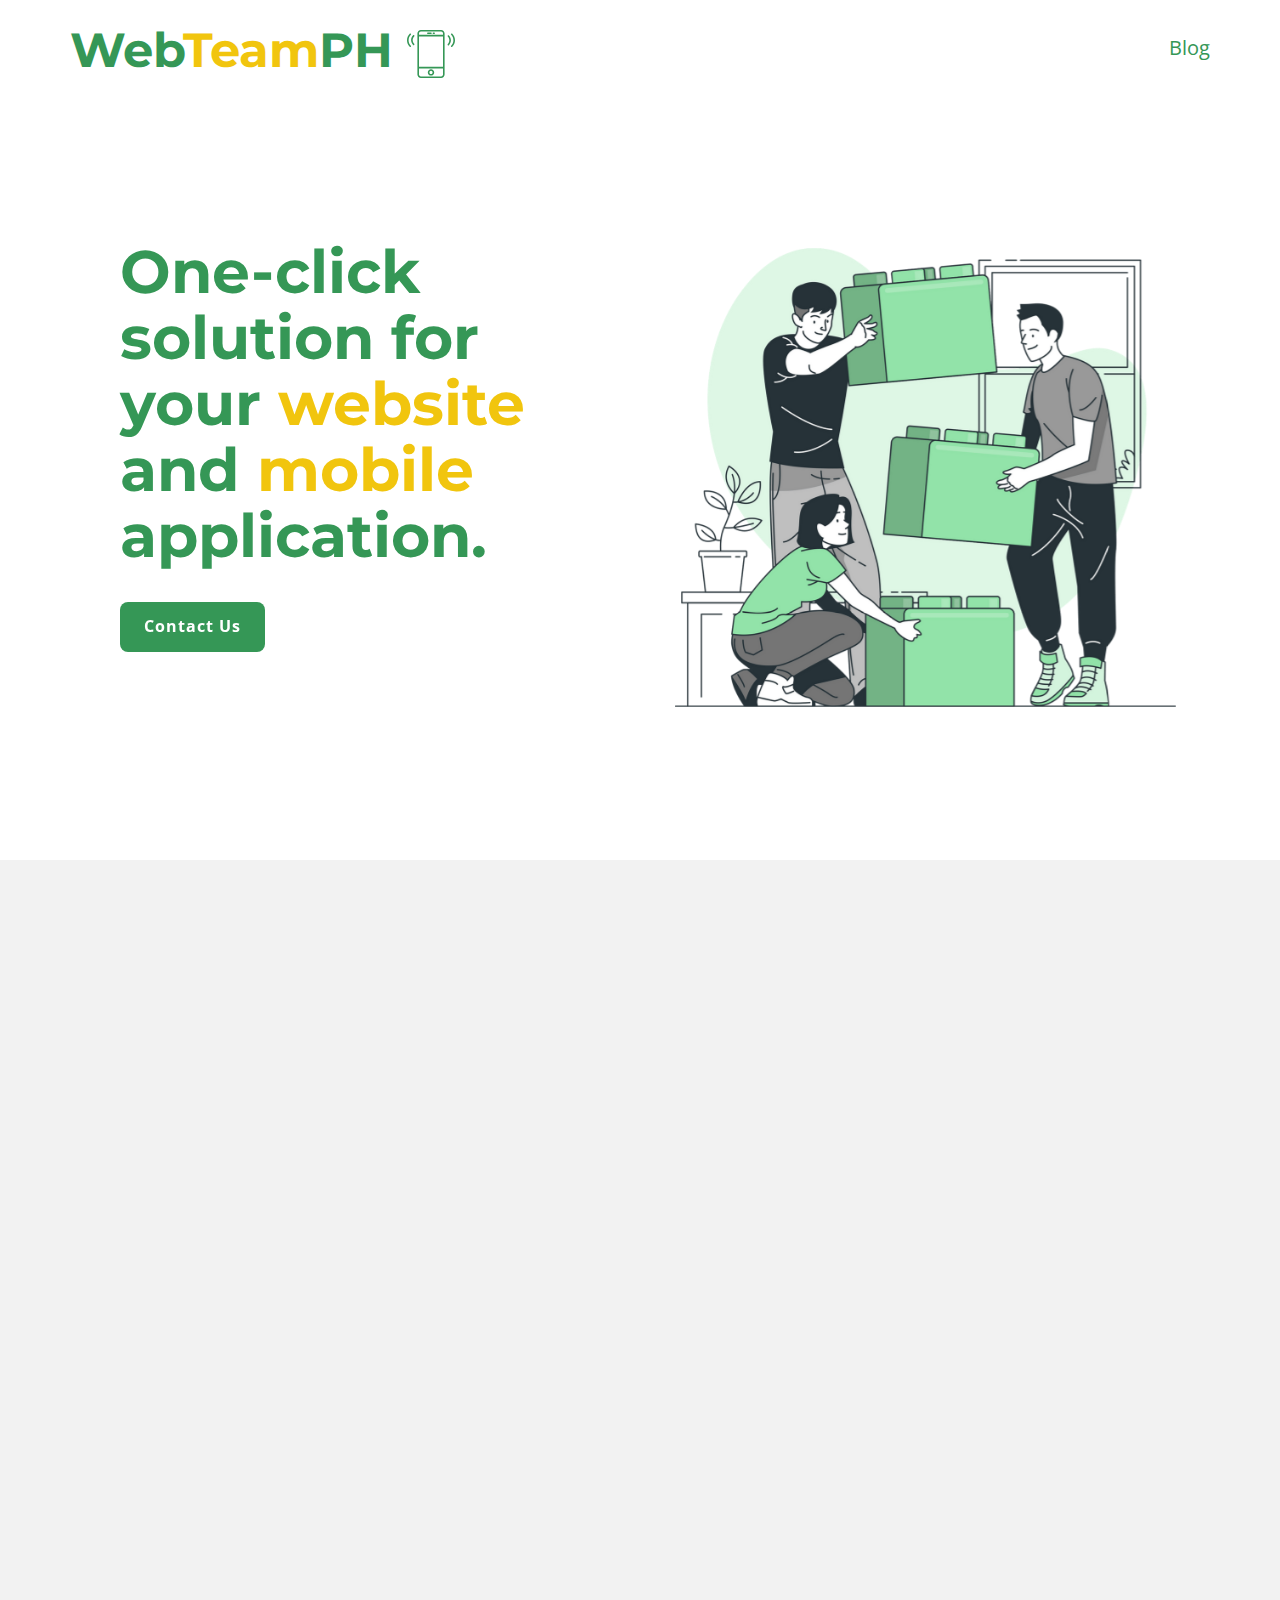
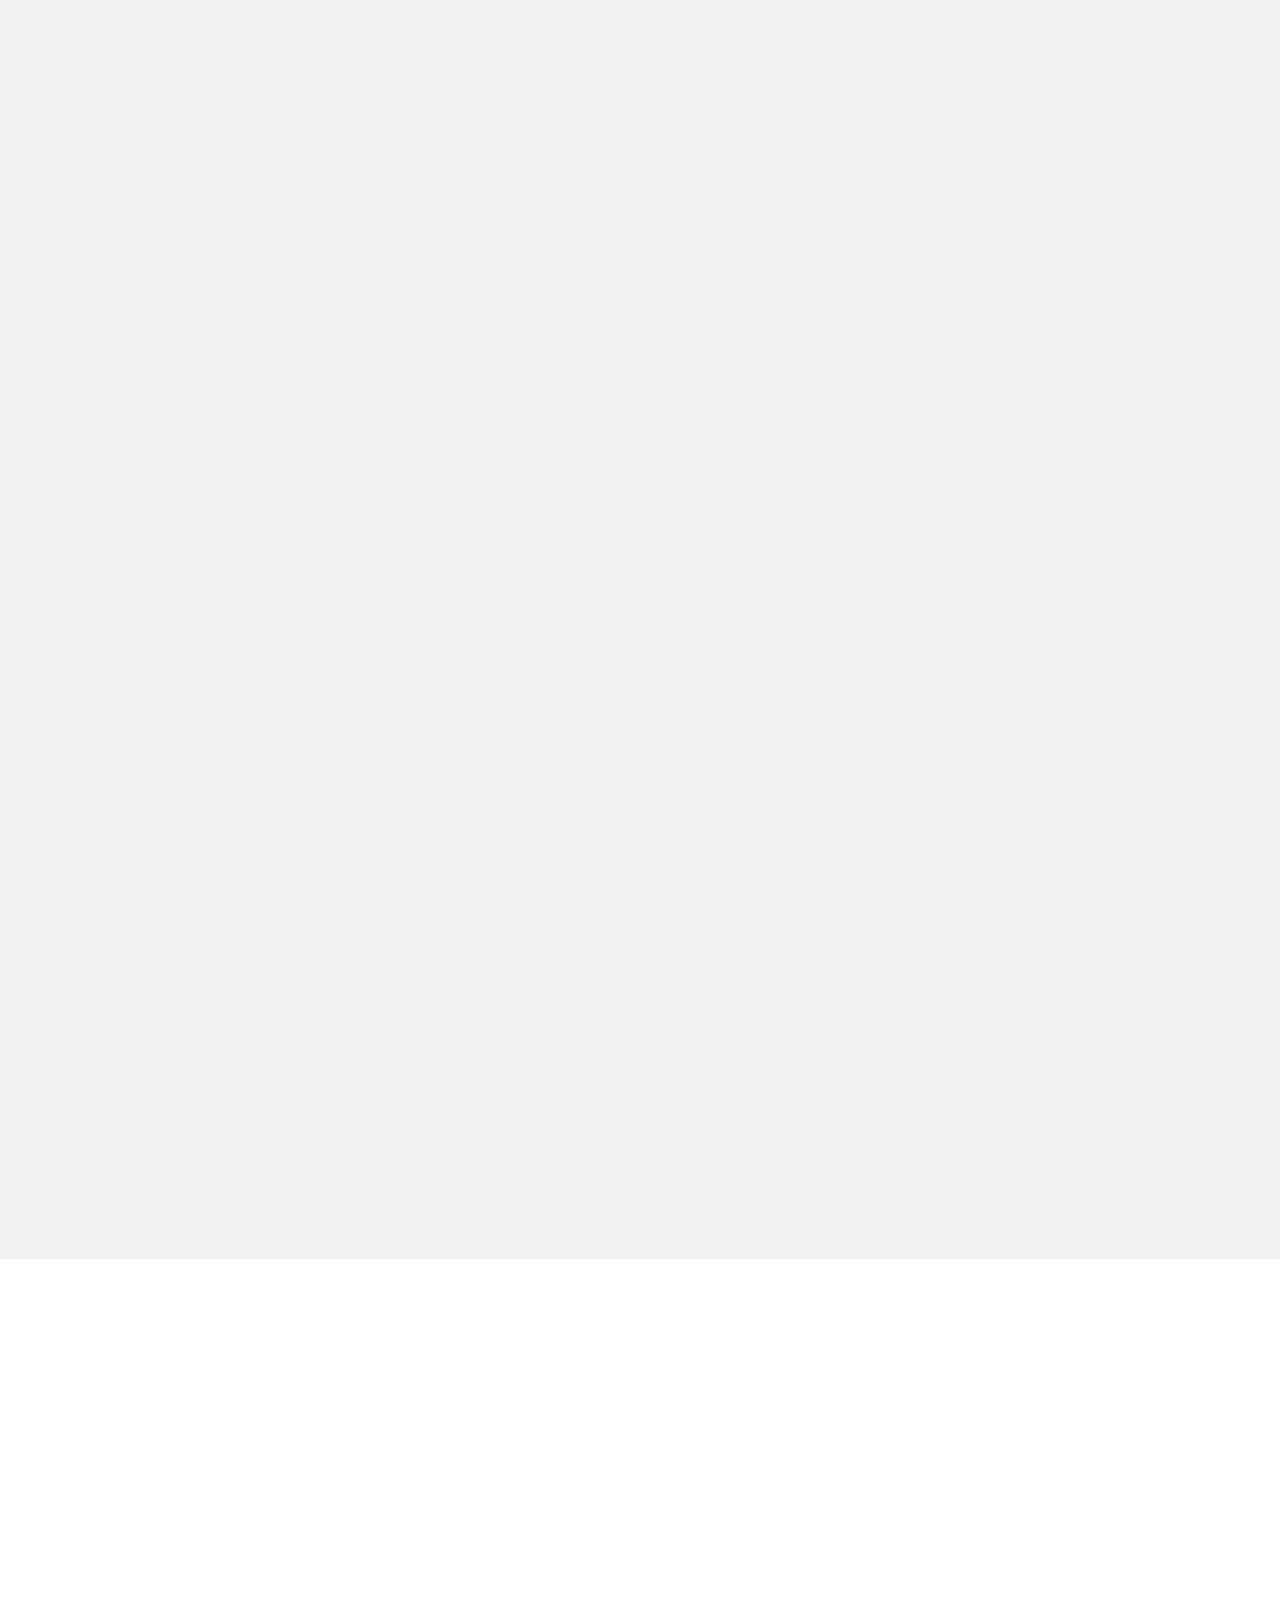
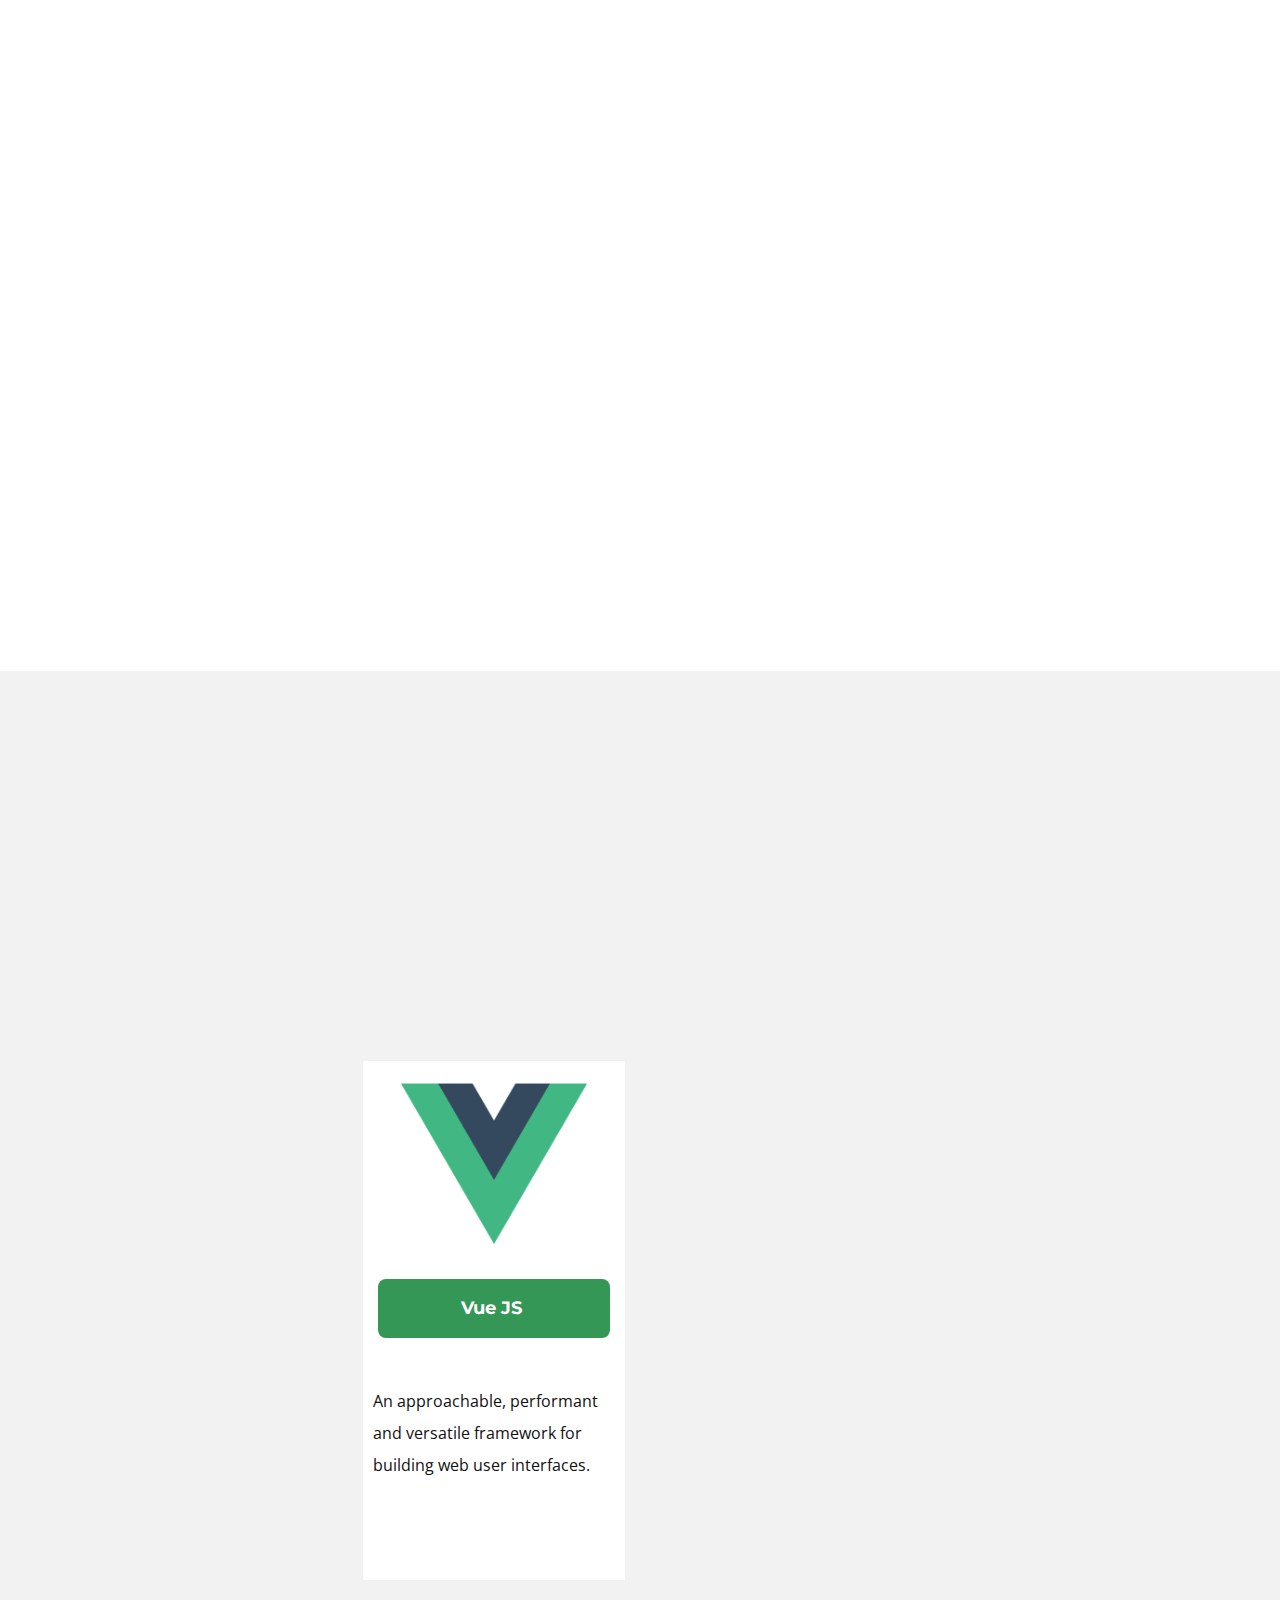
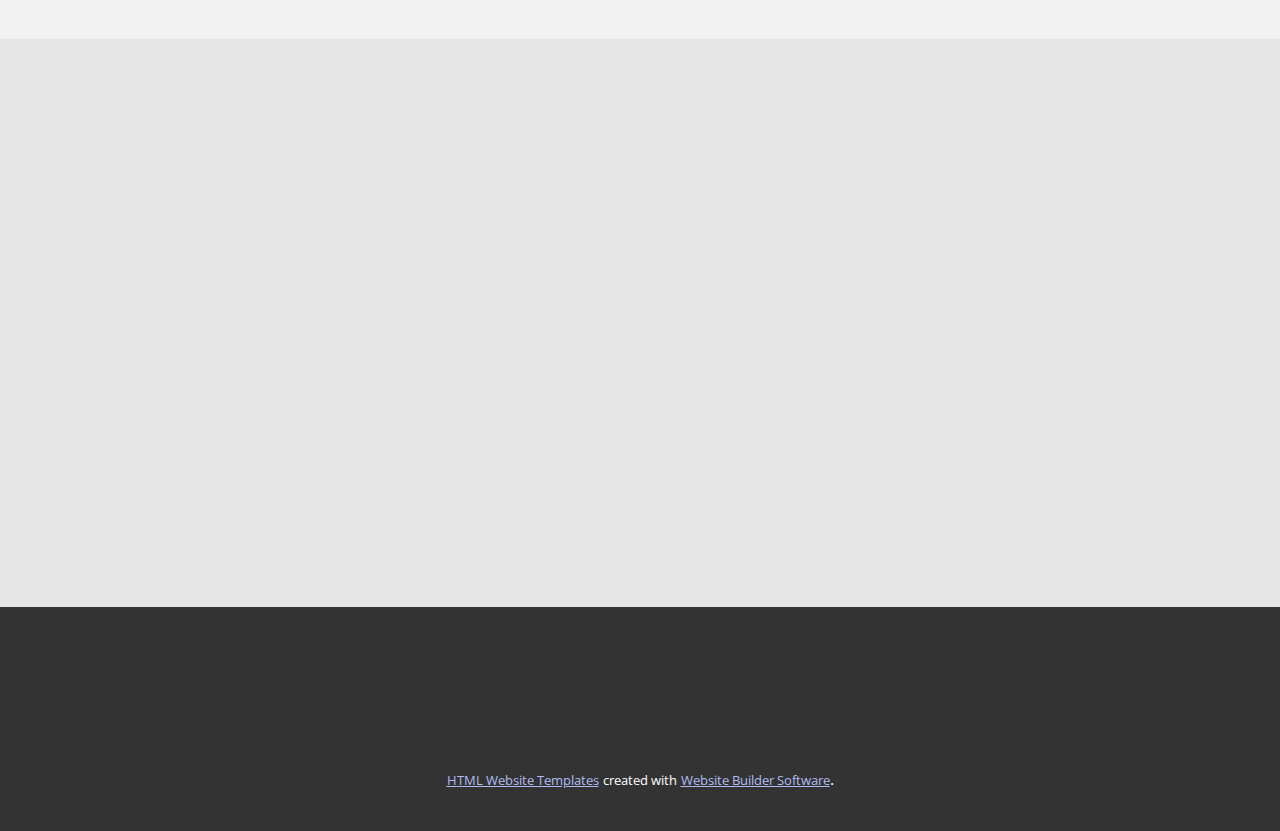
==== commit b4951a6c: "htaccess and index.php move" ====
--- a/index.html
+++ b/index.html
@@ -6,20 +6,13 @@
     <meta name="description" content="">
     <title>WebTeamPH</title>
     <link rel="stylesheet" href="nicepage.css" media="screen">
-<link rel="stylesheet" href="Home.css" media="screen">
+    <link rel="stylesheet" href="Home.css" media="screen">
     <script class="u-script" type="text/javascript" src="jquery.js" defer=""></script>
     <script class="u-script" type="text/javascript" src="nicepage.js" defer=""></script>
     <meta name="generator" content="Nicepage 5.18.6, nicepage.com">
     <meta name="referrer" content="origin">
     <link id="u-theme-google-font" rel="stylesheet" href="https://fonts.googleapis.com/css?family=Montserrat:100,100i,200,200i,300,300i,400,400i,500,500i,600,600i,700,700i,800,800i,900,900i|Open+Sans:300,300i,400,400i,500,500i,600,600i,700,700i,800,800i">
     <link id="u-page-google-font" rel="stylesheet" href="https://fonts.googleapis.com/css?family=Montserrat:100,100i,200,200i,300,300i,400,400i,500,500i,600,600i,700,700i,800,800i,900,900i">
-    
-    
-    
-    
-    
-    
-    
     
     <script type="application/ld+json">{
 		"@context": "http://schema.org",
@@ -31,7 +24,7 @@
     <meta property="og:type" content="website">
   <meta data-intl-tel-input-cdn-path="intlTelInput/"></head>
   <body data-home-page="Home.html" data-home-page-title="Home" data-path-to-root="./" class="u-body u-xl-mode" data-lang="en"><header class="u-align-center-sm u-align-center-xs u-clearfix u-header u-header" id="sec-ef8f"><div class="u-clearfix u-sheet u-sheet-1">
-        <h1 class="u-custom-font u-font-montserrat u-text u-text-palette-2-base u-text-1"> Web<span class="u-text-palette-3-base">Team</span>PH&nbsp;<span class="u-icon u-icon-1"><svg class="u-svg-content" viewBox="0 0 60 60" x="0px" y="0px" style="width: 1em; height: 1em;"><g><path d="M42.595,0H17.405C14.977,0,13,1.977,13,4.405v51.189C13,58.023,14.977,60,17.405,60h25.189C45.023,60,47,58.023,47,55.595
+        <h1 style="float: left" class="u-custom-font u-font-montserrat u-text u-text-palette-2-base u-text-1"> Web<span class="u-text-palette-3-base">Team</span>PH&nbsp;<span class="u-icon u-icon-1"><svg class="u-svg-content" viewBox="0 0 60 60" x="0px" y="0px" style="width: 1em; height: 1em;"><g><path d="M42.595,0H17.405C14.977,0,13,1.977,13,4.405v51.189C13,58.023,14.977,60,17.405,60h25.189C45.023,60,47,58.023,47,55.595
 		V4.405C47,1.977,45.023,0,42.595,0z M15,8h30v38H15V8z M17.405,2h25.189C43.921,2,45,3.079,45,4.405V6H15V4.405
 		C15,3.079,16.079,2,17.405,2z M42.595,58H17.405C16.079,58,15,56.921,15,55.595V48h30v7.595C45,56.921,43.921,58,42.595,58z"></path><path d="M30,49c-2.206,0-4,1.794-4,4s1.794,4,4,4s4-1.794,4-4S32.206,49,30,49z M30,55c-1.103,0-2-0.897-2-2s0.897-2,2-2
 		s2,0.897,2,2S31.103,55,30,55z"></path><path d="M26,5h4c0.553,0,1-0.447,1-1s-0.447-1-1-1h-4c-0.553,0-1,0.447-1,1S25.447,5,26,5z"></path><path d="M33,5h1c0.553,0,1-0.447,1-1s-0.447-1-1-1h-1c-0.553,0-1,0.447-1,1S32.447,5,33,5z"></path><path d="M56.612,4.569c-0.391-0.391-1.023-0.391-1.414,0s-0.391,1.023,0,1.414c3.736,3.736,3.736,9.815,0,13.552
@@ -46,6 +39,7 @@
 </g></svg></span>
           <br>
         </h1>
+        <a href="public/blogs" style="float: right; margin-top: 32px; color: #359756; font-size: 20px;">Blog</a>
       </div></header> 
     <section class="u-clearfix u-section-1" id="sec-a3f2">
       <div class="u-clearfix u-sheet u-valign-middle u-sheet-1">
